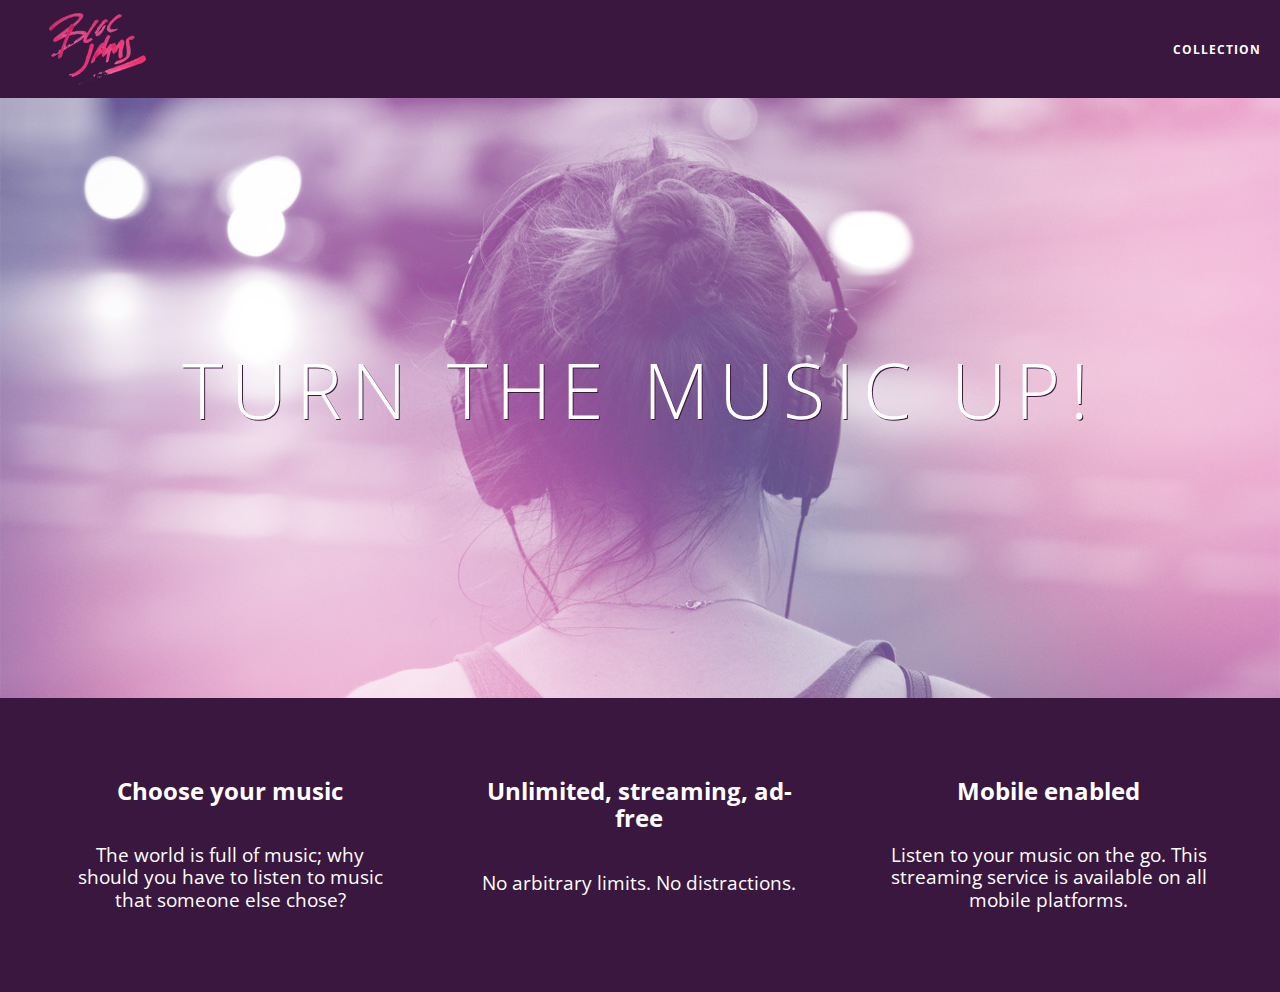
==== index.html @ c2a75a73 "Checkpoint 8 Collection View: completed" ====
<!DOCTYPE html>
<html>
  <head>
    <title>Bloc Jams</title>
    <meta name="viewport" content="width=device-width, initial-scale=1">
    <link rel="stylesheet" type="text/css" href="https://fonts.googleapis.com/css?family=Open+Sans:400,800,600,700,300">
    <link rel="stylesheet" type="text/css" href="https://code.ionicframework.com/ionicons/2.0.1/css/ionicons.min.css">
    <link rel="stylesheet" type="text/css" href="styles/normalize.css">
    <link rel="stylesheet" type="text/css" href="styles/main.css">
    <link rel="stylesheet" type="text/css" href="styles/landing.css">
  </head>
  <body class="landing">
    <nav class="navbar"> <!-- navigation bar -->
      <a href="index.html" class="logo">
        <img src="assets/images/bloc_jams_logo.png" alt="bloc jams logo">
      </a>
      <div class="links-container">
        <a href="collection.html" class="navbar-link">collection</a>
      </div>
    </nav>
    <section class="hero-content"> <!-- hero content -->
      <h1 class="hero-title">Turn the music up!</h1>
    </section>
    <section class="selling-points container clearfix"> <!-- selling points -->
      <div class="point column third">
        <span class="ion-music-note"></span>
        <h5 class="point-title">Choose your music</h5>
        <p class="point-description">The world is full of music; why should you have to listen to music that someone else chose?</p>
      </div>
      <div class="point column third">
        <span class="ion-radio-waves"></span>
        <h5 class="point-title">Unlimited, streaming, ad-free</h5>
        <p class="point-description">No arbitrary limits. No distractions.</p>
      </div>
      <div class="point column third">
        <span class="ion-iphone"></span>
        <h5 class="point-title">Mobile enabled</h5>
        <p class="point-description">Listen to your music on the go. This streaming service is available on all mobile platforms.</p>
      </div>
    </section>
  </body>
</html>
---- styles/main.css ----
*, *::before, *::after {
  -moz-box-sizing: border-box;
  -webkit-box-sizing: border-box;
  box-sizing: border-box;
}

html {
  height: 100%; /* makes sure our HTML takes up 100% of the browser window */
  font-size: 100%;
}

body {
  font-family: 'Open Sans'; /* sets our font to the "Open Sans" typeface */
  color: white; /* sets the text color to white */
  min-height: 100%; /* says the height of the body must be, at minimum, 100% of the window */
}

.navbar {
  position: relative;
  padding: 0.5rem;
  background-color: rgba(101, 18, 95, 0.5)
  z-index: 1;
}

.navbar .logo {
  position: relative;
  left: 2rem;
  cursor: pointer; /* produces the finger-pointer icon when you hover over the logo */
}

.navbar .links-container {
  display: table;
  position: absolute;
  top: 0;
  right: 0;
  height: 100px;
  color: white;
}

.links-container .navbar-link {
  display: table-cell;
  position: relative;
  height: 100%;
  padding-left: 1rem;
  padding-right: 1rem;
  vertical-align: middle;
  color: white;
  font-size: 0.625rem;
  letter-spacing: 0.05rem;
  font-weight: 700;
  text-transform: uppercase;
  text-decoration: none;
  cursor: pointer;
}

.links-container .navbar-link:hover {
  color: rgb(233, 50, 117)
}

.container {
  margin: 0 auto;
  max-width: 64rem;
}

/* Medium and small screens (640px) */
@media (min-width: 640px) {
  html { font-size: 112%; }

  .column {
    float: left;
    padding-left: 1rem;
    padding-right: 1rem;
  }

  .column.full { width: 100%; }
  .column.two-thirds { width: 66.7%; }
  .column.half { width: 50%; }
  .column.third { width: 33.3%; }
  .column.fourth {width: 25%; }
  .column.flow-opposite { float: right; }
}

/* Large screens (1024px) */
@media (min-width: 1024px) {
  html { font-size: 120%; }
}

.clearfix::after {
  content: ".";
  visibility: hidden;
  display: block;
  height: 0;
  clear: both;
}
---- styles/landing.css ----
body.landing {
  background-color: rgb(58,23,63); /* sets the background color to an RGB value */
}

.hero-content {
  position: relative;
  min-height: 600px; /* hero content element must be _at least_ 600 pixels */
  background-image: url(../assets/images/bloc_jams_bg.jpg);
  background-repeat: no-repeat;
  background-position: center center;
  background-size: cover;
}

.hero-content .hero-title {
  position: absolute;
  top: 40%;
  -webkit-transform: translateY(-50%);
  -moz-transform: translateY(-50%);
  -ms-transform: translateY(-50%);
  width: 100%; /* makes sure the title inhabits the full width of its container */
  text-align: center; /* aligns text in the horizontal center of the element */
  font-size: 4rem; /* specifies the size of the font in root em units */
  font-weight: 300; /* makes the font thinner or lighter weight */
  text-transform: uppercase; /* transforms the text to be all uppercase */
  letter-spacing: 0.5rem; /* puts 0.5 root ems worth of space between each letter */
  text-shadow: 1px 1px 0px rgb(58,23,63); /* creates a shadow underneath the text for readability over the image */
}

.selling-points {
  position: relative;
}

.point {
  position: relative;
  padding: 2rem;
  text-align: center;
}

.point .point-title {
  font-size: 1.25rem;
}

.ion-music-note,
.ion-radio-waves,
.ion-iphone {
  color: rgb(233,50,117);
  font-size: 5rem;
}
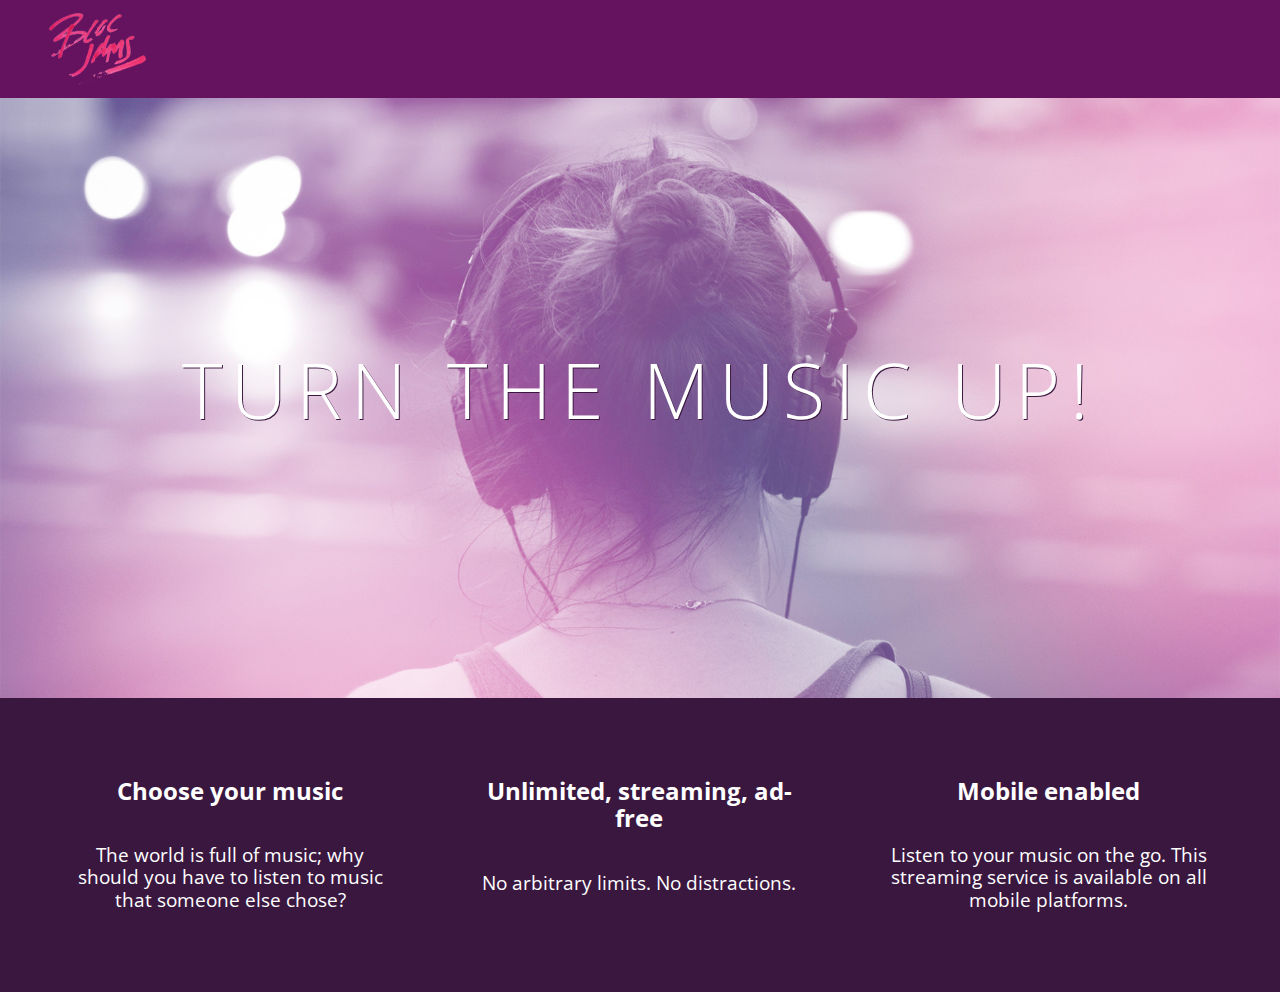
==== commit dc034de4: "Revert "Checkpoint 8 Collection View: completed"" ====
--- a/index.html
+++ b/index.html
@@ -11,12 +11,7 @@
   </head>
   <body class="landing">
     <nav class="navbar"> <!-- navigation bar -->
-      <a href="index.html" class="logo">
-        <img src="assets/images/bloc_jams_logo.png" alt="bloc jams logo">
-      </a>
-      <div class="links-container">
-        <a href="collection.html" class="navbar-link">collection</a>
-      </div>
+        <img src="assets/images/bloc_jams_logo.png" alt="bloc jams logo" class="logo">
     </nav>
     <section class="hero-content"> <!-- hero content -->
       <h1 class="hero-title">Turn the music up!</h1>
--- a/styles/main.css
+++ b/styles/main.css
@@ -16,45 +16,13 @@
 }
 
 .navbar {
-  position: relative;
   padding: 0.5rem;
-  background-color: rgba(101, 18, 95, 0.5)
-  z-index: 1;
+  background-color: rgb(101,18,95);
 }
 
 .navbar .logo {
   position: relative;
   left: 2rem;
-  cursor: pointer; /* produces the finger-pointer icon when you hover over the logo */
-}
-
-.navbar .links-container {
-  display: table;
-  position: absolute;
-  top: 0;
-  right: 0;
-  height: 100px;
-  color: white;
-}
-
-.links-container .navbar-link {
-  display: table-cell;
-  position: relative;
-  height: 100%;
-  padding-left: 1rem;
-  padding-right: 1rem;
-  vertical-align: middle;
-  color: white;
-  font-size: 0.625rem;
-  letter-spacing: 0.05rem;
-  font-weight: 700;
-  text-transform: uppercase;
-  text-decoration: none;
-  cursor: pointer;
-}
-
-.links-container .navbar-link:hover {
-  color: rgb(233, 50, 117)
 }
 
 .container {
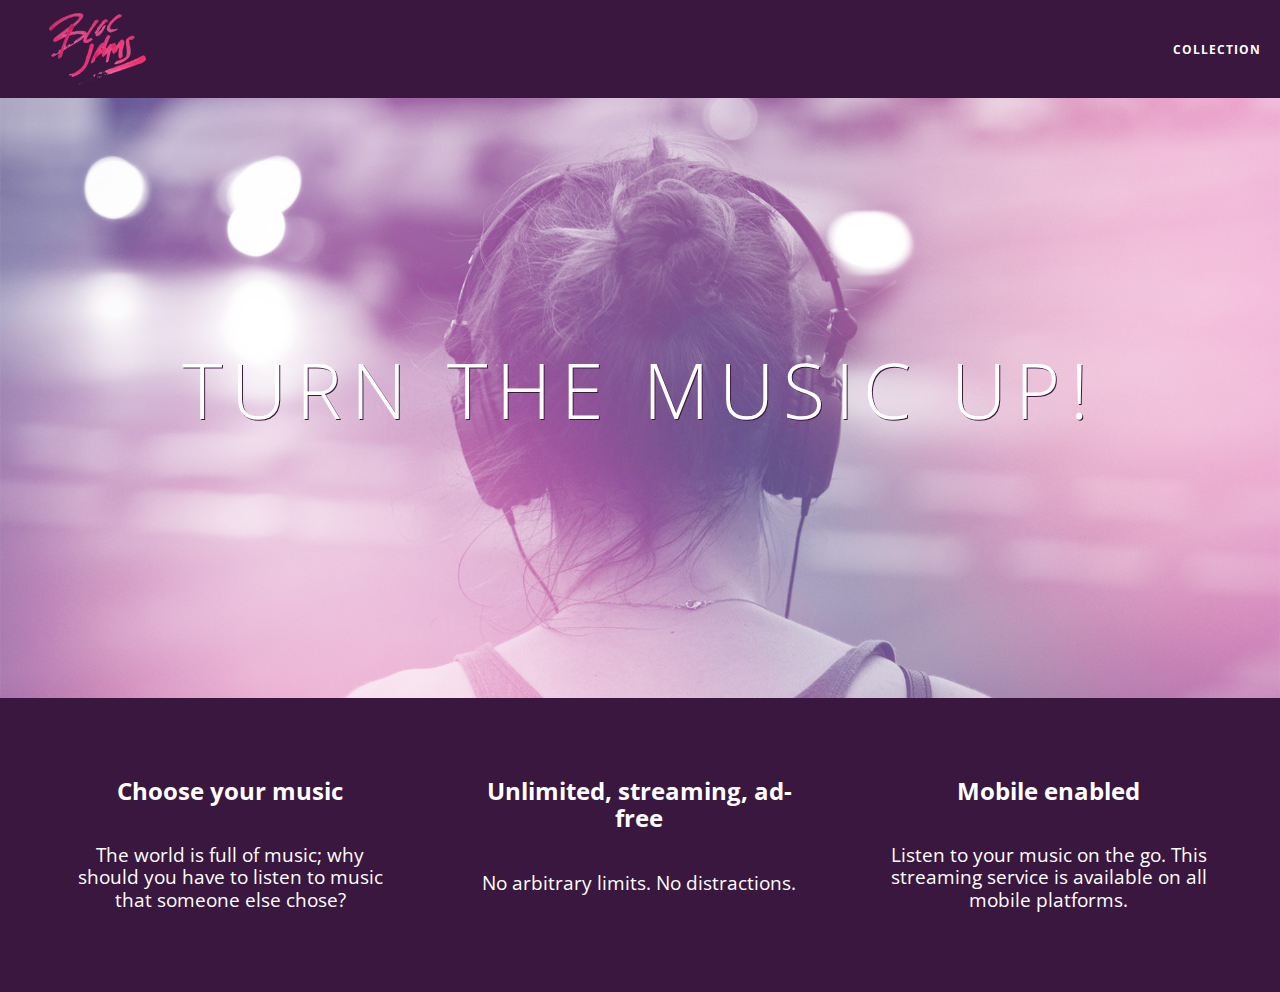
==== commit c53f85ea: "undo revert of revert" ====
--- a/index.html
+++ b/index.html
@@ -11,7 +11,12 @@
   </head>
   <body class="landing">
     <nav class="navbar"> <!-- navigation bar -->
-        <img src="assets/images/bloc_jams_logo.png" alt="bloc jams logo" class="logo">
+      <a href="index.html" class="logo">
+        <img src="assets/images/bloc_jams_logo.png" alt="bloc jams logo">
+      </a>
+      <div class="links-container">
+        <a href="collection.html" class="navbar-link">collection</a>
+      </div>
     </nav>
     <section class="hero-content"> <!-- hero content -->
       <h1 class="hero-title">Turn the music up!</h1>
--- a/styles/main.css
+++ b/styles/main.css
@@ -16,13 +16,45 @@
 }
 
 .navbar {
+  position: relative;
   padding: 0.5rem;
-  background-color: rgb(101,18,95);
+  background-color: rgba(101, 18, 95, 0.5)
+  z-index: 1;
 }
 
 .navbar .logo {
   position: relative;
   left: 2rem;
+  cursor: pointer; /* produces the finger-pointer icon when you hover over the logo */
+}
+
+.navbar .links-container {
+  display: table;
+  position: absolute;
+  top: 0;
+  right: 0;
+  height: 100px;
+  color: white;
+}
+
+.links-container .navbar-link {
+  display: table-cell;
+  position: relative;
+  height: 100%;
+  padding-left: 1rem;
+  padding-right: 1rem;
+  vertical-align: middle;
+  color: white;
+  font-size: 0.625rem;
+  letter-spacing: 0.05rem;
+  font-weight: 700;
+  text-transform: uppercase;
+  text-decoration: none;
+  cursor: pointer;
+}
+
+.links-container .navbar-link:hover {
+  color: rgb(233, 50, 117)
 }
 
 .container {
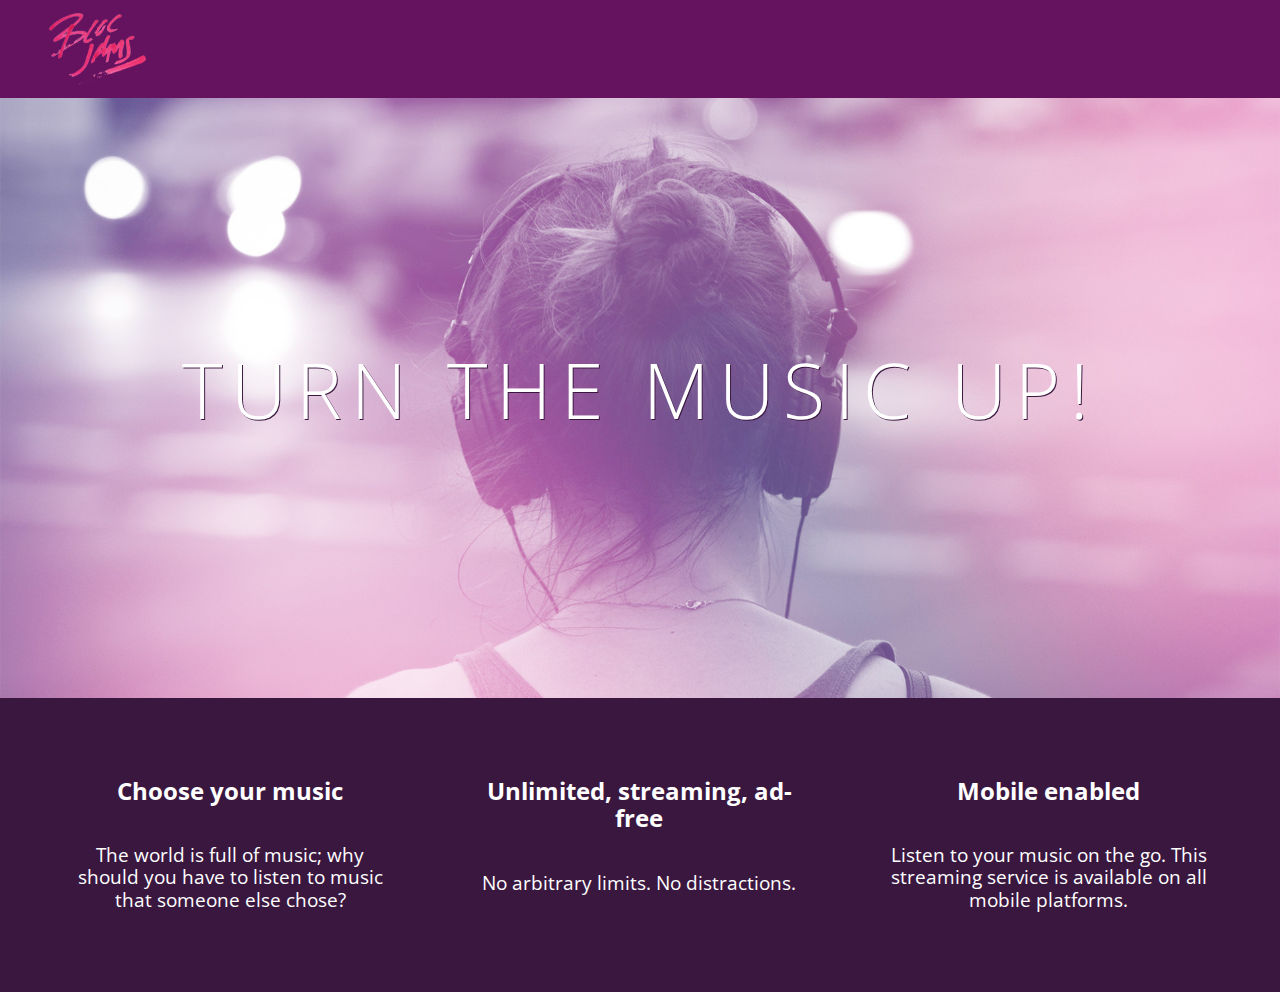
==== commit b1eccdde: "Revert "undo revert of revert"" ====
--- a/index.html
+++ b/index.html
@@ -11,12 +11,7 @@
   </head>
   <body class="landing">
     <nav class="navbar"> <!-- navigation bar -->
-      <a href="index.html" class="logo">
-        <img src="assets/images/bloc_jams_logo.png" alt="bloc jams logo">
-      </a>
-      <div class="links-container">
-        <a href="collection.html" class="navbar-link">collection</a>
-      </div>
+        <img src="assets/images/bloc_jams_logo.png" alt="bloc jams logo" class="logo">
     </nav>
     <section class="hero-content"> <!-- hero content -->
       <h1 class="hero-title">Turn the music up!</h1>
--- a/styles/main.css
+++ b/styles/main.css
@@ -16,45 +16,13 @@
 }
 
 .navbar {
-  position: relative;
   padding: 0.5rem;
-  background-color: rgba(101, 18, 95, 0.5)
-  z-index: 1;
+  background-color: rgb(101,18,95);
 }
 
 .navbar .logo {
   position: relative;
   left: 2rem;
-  cursor: pointer; /* produces the finger-pointer icon when you hover over the logo */
-}
-
-.navbar .links-container {
-  display: table;
-  position: absolute;
-  top: 0;
-  right: 0;
-  height: 100px;
-  color: white;
-}
-
-.links-container .navbar-link {
-  display: table-cell;
-  position: relative;
-  height: 100%;
-  padding-left: 1rem;
-  padding-right: 1rem;
-  vertical-align: middle;
-  color: white;
-  font-size: 0.625rem;
-  letter-spacing: 0.05rem;
-  font-weight: 700;
-  text-transform: uppercase;
-  text-decoration: none;
-  cursor: pointer;
-}
-
-.links-container .navbar-link:hover {
-  color: rgb(233, 50, 117)
 }
 
 .container {
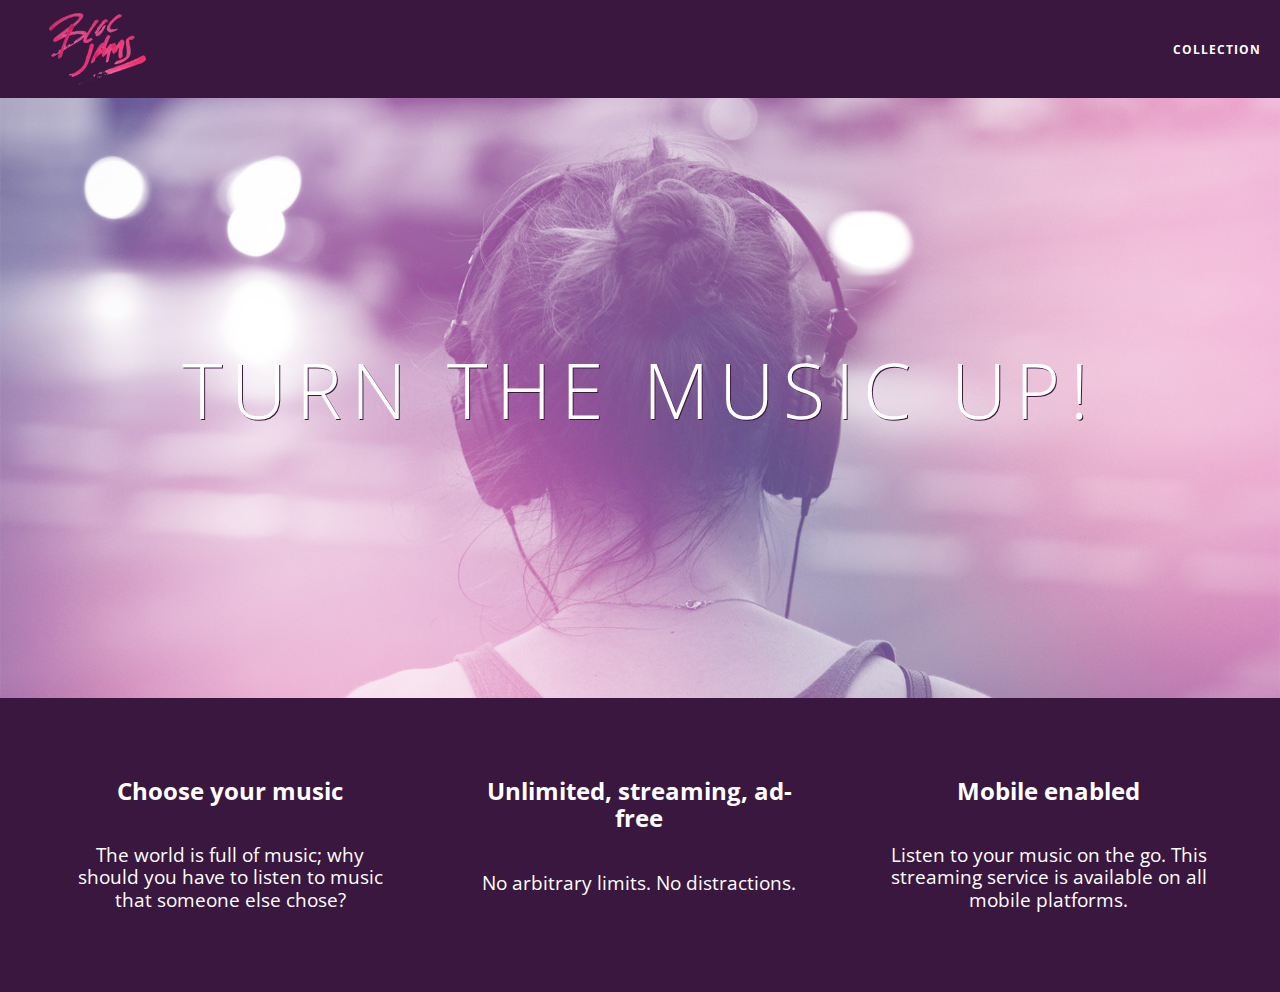
==== commit 1d356dc2: "Checkpoint 8 Collection View: Completed" ====
--- a/index.html
+++ b/index.html
@@ -11,7 +11,12 @@
   </head>
   <body class="landing">
     <nav class="navbar"> <!-- navigation bar -->
-        <img src="assets/images/bloc_jams_logo.png" alt="bloc jams logo" class="logo">
+      <a href="index.html" class="logo">
+        <img src="assets/images/bloc_jams_logo.png" alt="bloc jams logo">
+      </a>
+      <div class="links-container">
+        <a href="collection.html" class="navbar-link">collection</a>
+      </div>
     </nav>
     <section class="hero-content"> <!-- hero content -->
       <h1 class="hero-title">Turn the music up!</h1>
--- a/styles/main.css
+++ b/styles/main.css
@@ -16,13 +16,45 @@
 }
 
 .navbar {
+  position: relative;
   padding: 0.5rem;
-  background-color: rgb(101,18,95);
+  background-color: rgba(101, 18, 95, 0.5)
+  z-index: 1;
 }
 
 .navbar .logo {
   position: relative;
   left: 2rem;
+  cursor: pointer; /* produces the finger-pointer icon when you hover over the logo */
+}
+
+.navbar .links-container {
+  display: table;
+  position: absolute;
+  top: 0;
+  right: 0;
+  height: 100px;
+  color: white;
+}
+
+.links-container .navbar-link {
+  display: table-cell;
+  position: relative;
+  height: 100%;
+  padding-left: 1rem;
+  padding-right: 1rem;
+  vertical-align: middle;
+  color: white;
+  font-size: 0.625rem;
+  letter-spacing: 0.05rem;
+  font-weight: 700;
+  text-transform: uppercase;
+  text-decoration: none;
+  cursor: pointer;
+}
+
+.links-container .navbar-link:hover {
+  color: rgb(233, 50, 117)
 }
 
 .container {
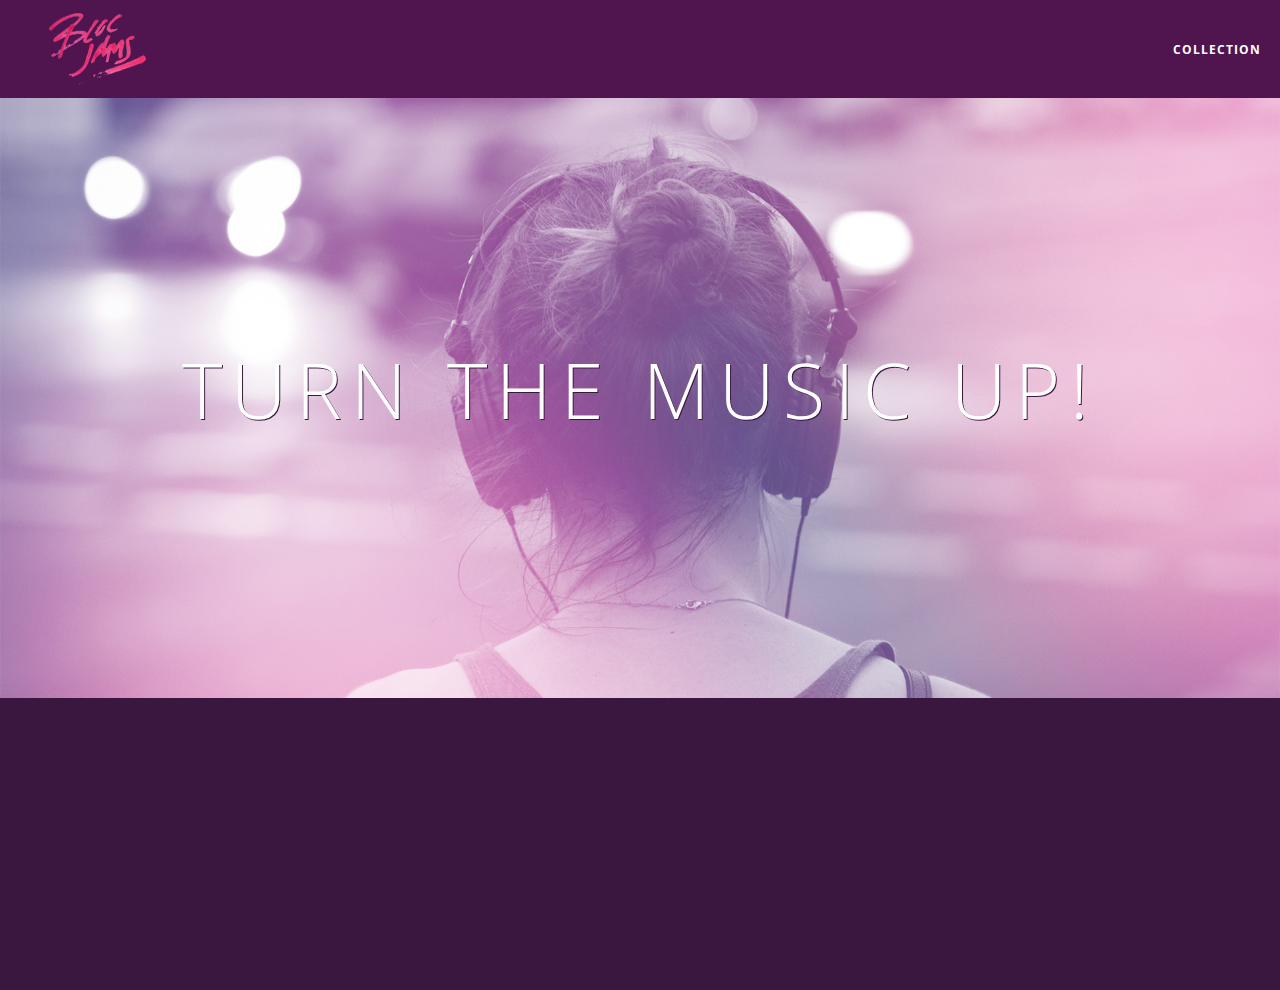
==== commit 93404c6b: "Checkpoint 21 DOM Scripting Animation Completed 2" ====
--- a/index.html
+++ b/index.html
@@ -38,5 +38,6 @@
         <p class="point-description">Listen to your music on the go. This streaming service is available on all mobile platforms.</p>
       </div>
     </section>
+    <script src="scripts/landing.js"></script>
   </body>
 </html>
--- a/styles/main.css
+++ b/styles/main.css
@@ -18,7 +18,7 @@
 .navbar {
   position: relative;
   padding: 0.5rem;
-  background-color: rgba(101, 18, 95, 0.5)
+  background-color: rgba(101, 18, 95, 0.5);
   z-index: 1;
 }
 
@@ -62,6 +62,10 @@
   max-width: 64rem;
 }
 
+.container.narrow {
+  max-width: 56rem;
+}
+
 /* Medium and small screens (640px) */
 @media (min-width: 640px) {
   html { font-size: 112%; }
--- a/styles/landing.css
+++ b/styles/landing.css
@@ -34,6 +34,17 @@
   position: relative;
   padding: 2rem;
   text-align: center;
+  opacity: 0;
+  -webkit-transform: scaleX(0.9) translateY(3rem);
+  -moz-transform: scaleX(0.9) translateY(3rem);
+  transform: scaleX(0.9) translateY(3rem);
+  -webkit-transition: all 0.25s ease-in-out;
+  -moz-transition: all 0.25s ease-in-out;
+  transition: all 0.25s ease-in-out;
+  -webkit-transition-delay: 0.2s;
+  -moz-transition-delay: 0.2s;
+  transition-delay: 0.2s;
+ }
 }
 
 .point .point-title {
